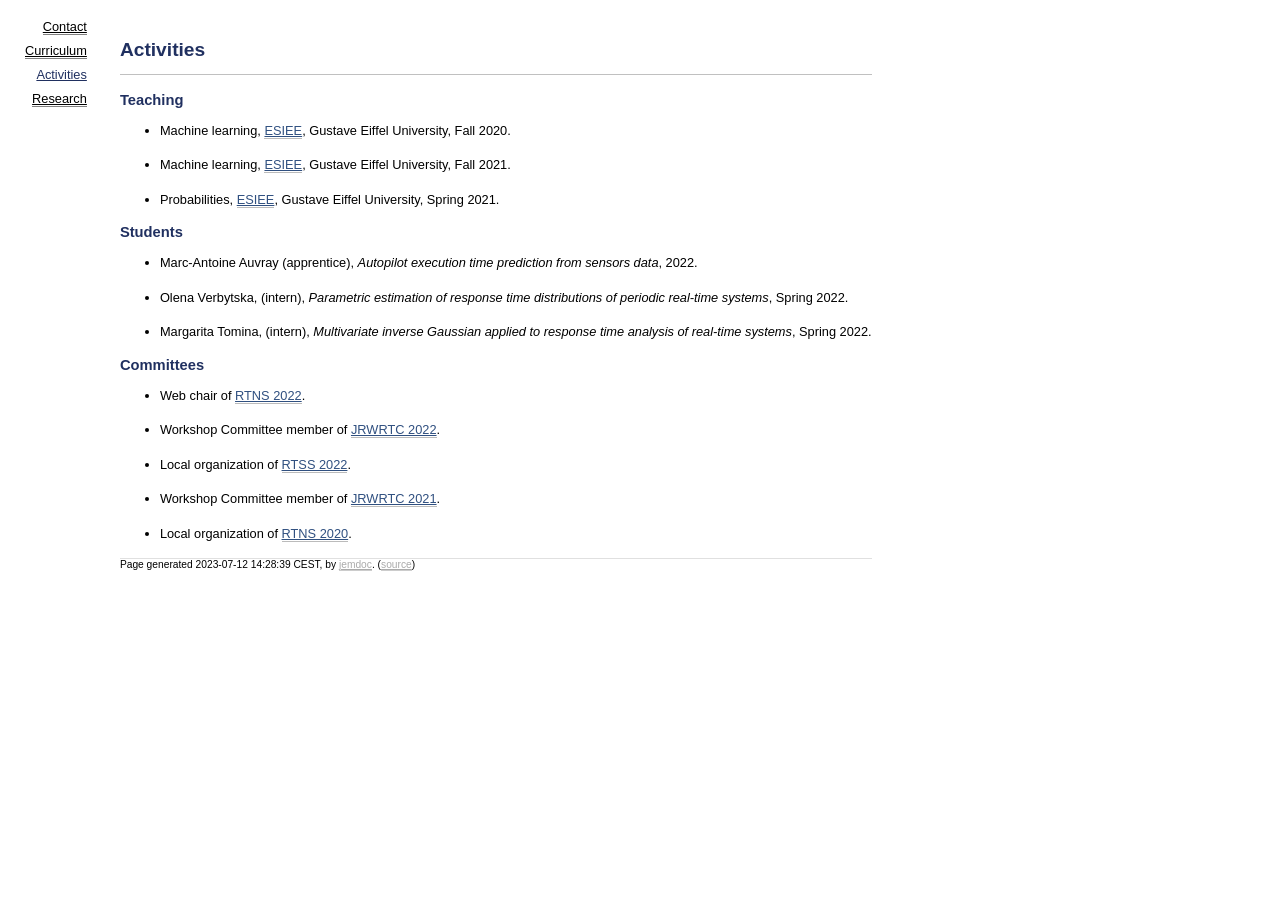
==== activities.html @ 69daa200 "init" ====
<!DOCTYPE html PUBLIC "-//W3C//DTD XHTML 1.1//EN"
  "http://www.w3.org/TR/xhtml11/DTD/xhtml11.dtd">
<html xmlns="http://www.w3.org/1999/xhtml" xml:lang="en">
<head>
   <style>
       img {
           pointer-events: none;
          -drag: none;
          user-select: none;
          -moz-user-select: none;
          -webkit-user-drag: none;
          -webkit-user-select: none;
          -ms-user-select: none;
       }
    </style>
<meta name="generator" content="jemdoc, see https://github.com/mengzili/jemdoc-python3" />
<meta http-equiv="Content-Type" content="text/html;charset=utf-8" />
<link rel="stylesheet" href="jemdoc.css" type="text/css" />
<link rel="stylesheet" href="css/jacob.css" type="text/css" />
<link rel="stylesheet" href="css/nolines.css" type="text/css" />
<link rel="stylesheet" href="css/exp.css" type="text/css" />
<title>Activities</title>
</head>
<body>
<table summary="Table for page layout." id="tlayout">
<tr valign="top">
<td id="layout-menu">
<div class="menu-item"><a href="index.html">Contact</a></div>
<div class="menu-item"><a href="cv.html">Curriculum</a></div>
<div class="menu-item"><a href="activities.html" class="current">Activities</a></div>
<div class="menu-item"><a href="research.html">Research</a></div>
</td>
<td id="layout-content">
<div id="toptitle">
<h1>Activities</h1>
</div>
<h2>Teaching</h2>
<ul>
<li><p>Machine learning, <a href="https://www.esiee.fr">ESIEE</a>, Gustave Eiffel University, Fall 2020.</p>
</li>
<li><p>Machine learning, <a href="https://www.esiee.fr">ESIEE</a>, Gustave Eiffel University, Fall 2021.</p>
</li>
<li><p>Probabilities, <a href="https://www.esiee.fr">ESIEE</a>, Gustave Eiffel University, Spring 2021.</p>
</li>
</ul>
<h2>Students</h2>
<ul>
<li><p>Marc-Antoine Auvray (apprentice), <b>Autopilot execution time prediction from sensors data</b>, 2022.</p>
</li>
<li><p>Olena Verbytska, (intern), <b>Parametric estimation of response time distributions of periodic real-time systems</b>, Spring 2022.</p>
</li>
<li><p>Margarita Tomina, (intern), <b>Multivariate inverse Gaussian applied to response time analysis of real-time systems</b>, Spring 2022.</p>
</li>
</ul>
<h2>Committees</h2>
<ul>
<li><p>Web chair of <a href="https://rtns2022.inria.fr">RTNS 2022</a>.</p>
</li>
<li><p>Workshop Committee member of <a href="https://rtns2021.univ-nantes.fr/jrwrtc/">JRWRTC 2022</a>.</p>
</li>
<li><p>Local organization of <a href="http://2022.rtss.org/">RTSS 2022</a>.</p>
</li>
<li><p>Workshop Committee member of <a href="https://rtns2021.univ-nantes.fr/jrwrtc/">JRWRTC 2021</a>.</p>
</li>
<li><p>Local organization of <a href="https://rtns2020.inria.fr/">RTNS 2020</a>.</p>
</li>
</ul>
<div id="footer">
<div id="footer-text">
Page generated 2023-07-12 14:28:39 CEST, by <a href="https://github.com/mengzili/jemdoc-python3">jemdoc</a>.
(<a href="activities.jemdoc">source</a>)
</div>
</div>
</td>
</tr>
</table>
</body>
</html>
---- css/jacob.css ----
/* Extra css file for personal jemdoc customizations. */
/* Copyright (C) Jacob Mattingley 2007. */

a, a > tt {
	color: #305080;
}
a:hover {
	border-bottom: 1px #305080 dotted;
}

div#toptitle {
	margin-bottom: 1.3em;
	border-bottom: 1px solid #c0c0c0;
}

h1, h2, h3, #layout-menu a.current:link, #layout-menu a.current:visited {
	color: #203060;
}

h1, h2, h3 {
	border-bottom: 1px solid #c0c0c0;
}

div#footer-text {
	padding-bottom: 0;
}

div.blocktitle {
	color: #203070;
}

div.blockcontent {
	border: 1px solid #c0c0c0;
}

div#footer-text {
    padding-bottom: 8px;
}
---- css/exp.css ----
body {
    font: 80% Verdana, sans-serif;
}

pre, tt {
    font-size: 110%;
}

tt {
    background: #ffffdd;
    color: #000050;
}

pre {
    color: black;
}

a {
    border-bottom: 1px solid #bbbbbb;
}

a:hover {
    border-bottom: 1px solid #bbbbbb;
}

h1 {
    font-size: 150%;
    border: none;
}

h2 {
    font-size: 115%;
    border: none;
}

h3 {
    font-size: 100%;
    border: none;
}


div.infoblock > div.blockcontent {
    background: #ffffdd;
}

div.blockcontent {
    padding-left: 10px;
    padding-right: 10px;
    padding-top: 6px;
    padding-bottom: 7px;
}

p {
    line-height: 1.5em;
	margin-bottom: 1.2em;
}

#layout-menu {
    padding-left: 15px;
    line-height: 1.7em;
    text-align: right;
    padding-top: 0.5em;
}

b {
    font-weight: normal;
}

p b {
    font-style: italic;
}


div.menu-item {
    padding-left: 0;
    text-indent: 0;
    padding-bottom: 2px;
}

#layout-menu a:link, #layout-menu a:visited, #layout-menu a:hover {
    color: black;
	border-bottom: 1px gray solid;
}

#layout-menu a.current:link, #layout-menu a.current:visited {
	border-bottom: none;
}

div#footer {
	border-top: 1px solid #e0e0e0;
    font-size: 80%;
    padding-bottom: 0;
}

div#footer a {
	color: #aaaaaa;
    border-bottom: 1px solid #cccccc;
}

#fwtitle div#toptitle {
	padding: 1.3em;
}


#layout-content {
    padding-top: 1.3em;
    padding-left: 30px;
    padding-right: 30px;
}
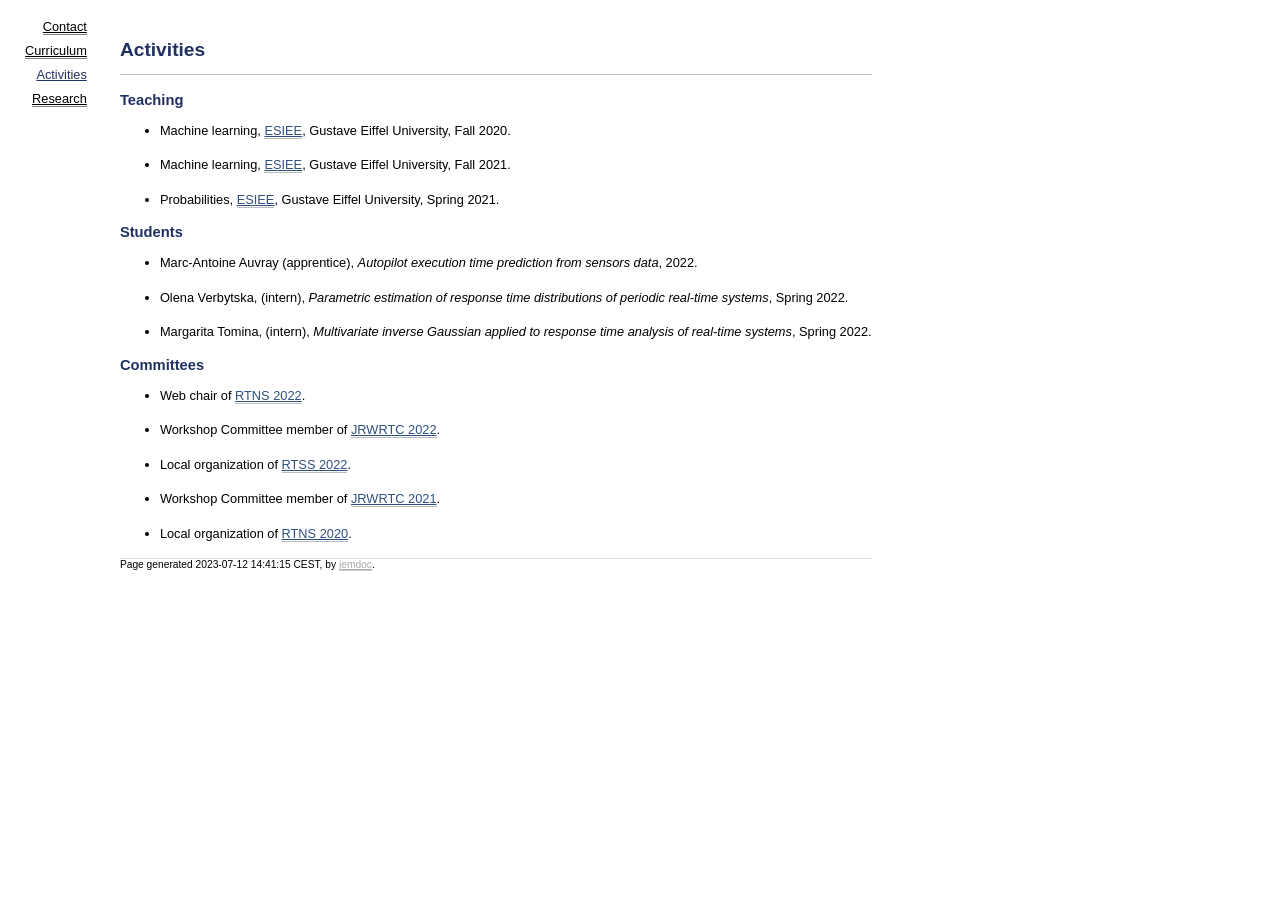
==== commit 227c12df: "delete source" ====
--- a/activities.html
+++ b/activities.html
@@ -67,8 +67,7 @@
 </ul>
 <div id="footer">
 <div id="footer-text">
-Page generated 2023-07-12 14:28:39 CEST, by <a href="https://github.com/mengzili/jemdoc-python3">jemdoc</a>.
-(<a href="activities.jemdoc">source</a>)
+Page generated 2023-07-12 14:41:15 CEST, by <a href="https://github.com/mengzili/jemdoc-python3">jemdoc</a>.
 </div>
 </div>
 </td>
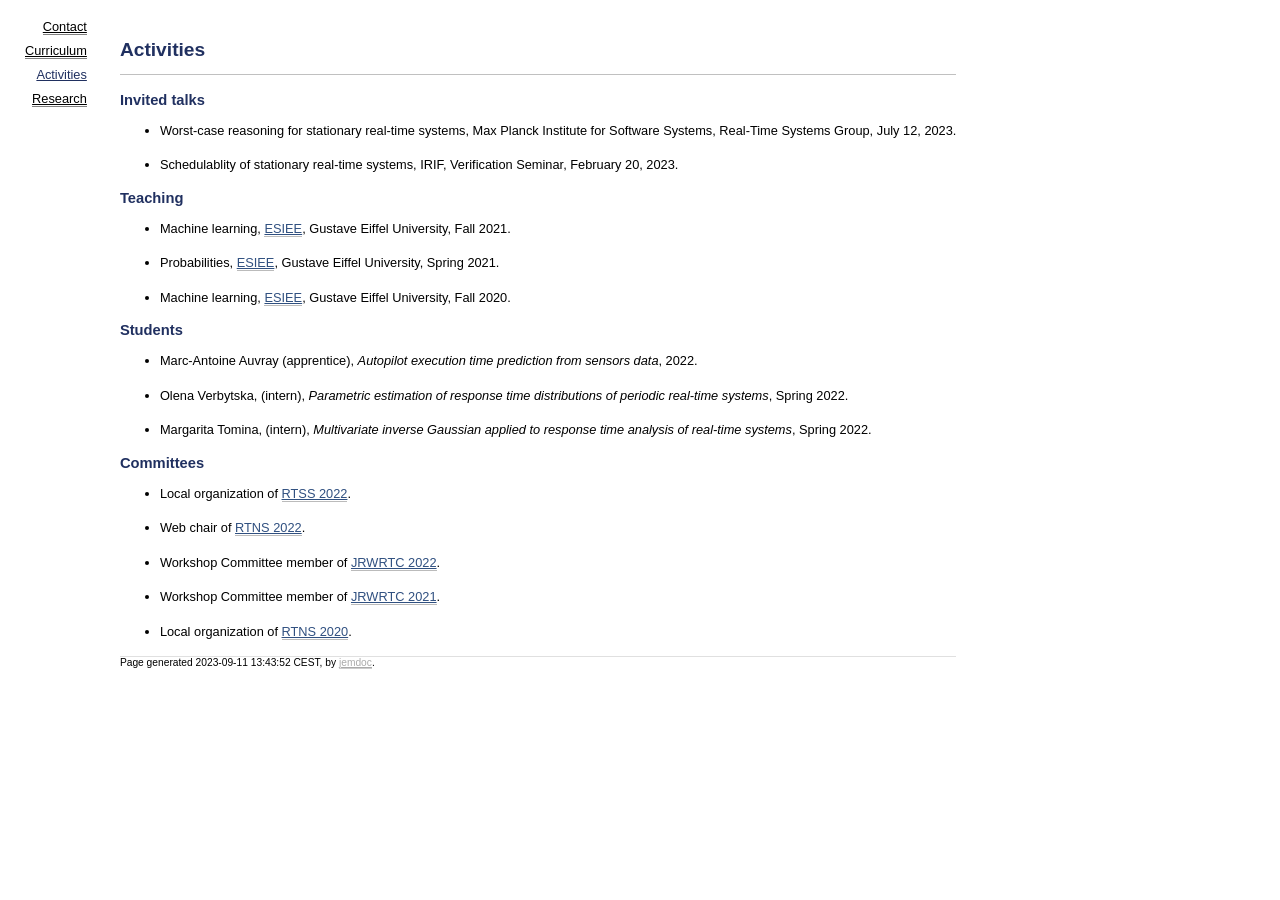
==== commit 8aab93ef: "talks" ====
--- a/activities.html
+++ b/activities.html
@@ -34,13 +34,20 @@
 <div id="toptitle">
 <h1>Activities</h1>
 </div>
+<h2>Invited talks</h2>
+<ul>
+<li><p>Worst-case reasoning for stationary real-time systems, Max Planck Institute for Software Systems, Real-Time Systems Group, July 12, 2023.</p>
+</li>
+<li><p>Schedulablity of stationary real-time systems, IRIF, Verification Seminar, February 20, 2023.</p>
+</li>
+</ul>
 <h2>Teaching</h2>
 <ul>
-<li><p>Machine learning, <a href="https://www.esiee.fr">ESIEE</a>, Gustave Eiffel University, Fall 2020.</p>
-</li>
 <li><p>Machine learning, <a href="https://www.esiee.fr">ESIEE</a>, Gustave Eiffel University, Fall 2021.</p>
 </li>
 <li><p>Probabilities, <a href="https://www.esiee.fr">ESIEE</a>, Gustave Eiffel University, Spring 2021.</p>
+</li>
+<li><p>Machine learning, <a href="https://www.esiee.fr">ESIEE</a>, Gustave Eiffel University, Fall 2020.</p>
 </li>
 </ul>
 <h2>Students</h2>
@@ -54,11 +61,11 @@
 </ul>
 <h2>Committees</h2>
 <ul>
+<li><p>Local organization of <a href="http://2022.rtss.org/">RTSS 2022</a>.</p>
+</li>
 <li><p>Web chair of <a href="https://rtns2022.inria.fr">RTNS 2022</a>.</p>
 </li>
 <li><p>Workshop Committee member of <a href="https://rtns2021.univ-nantes.fr/jrwrtc/">JRWRTC 2022</a>.</p>
-</li>
-<li><p>Local organization of <a href="http://2022.rtss.org/">RTSS 2022</a>.</p>
 </li>
 <li><p>Workshop Committee member of <a href="https://rtns2021.univ-nantes.fr/jrwrtc/">JRWRTC 2021</a>.</p>
 </li>
@@ -67,7 +74,7 @@
 </ul>
 <div id="footer">
 <div id="footer-text">
-Page generated 2023-07-12 14:41:15 CEST, by <a href="https://github.com/mengzili/jemdoc-python3">jemdoc</a>.
+Page generated 2023-09-11 13:43:52 CEST, by <a href="https://github.com/mengzili/jemdoc-python3">jemdoc</a>.
 </div>
 </div>
 </td>
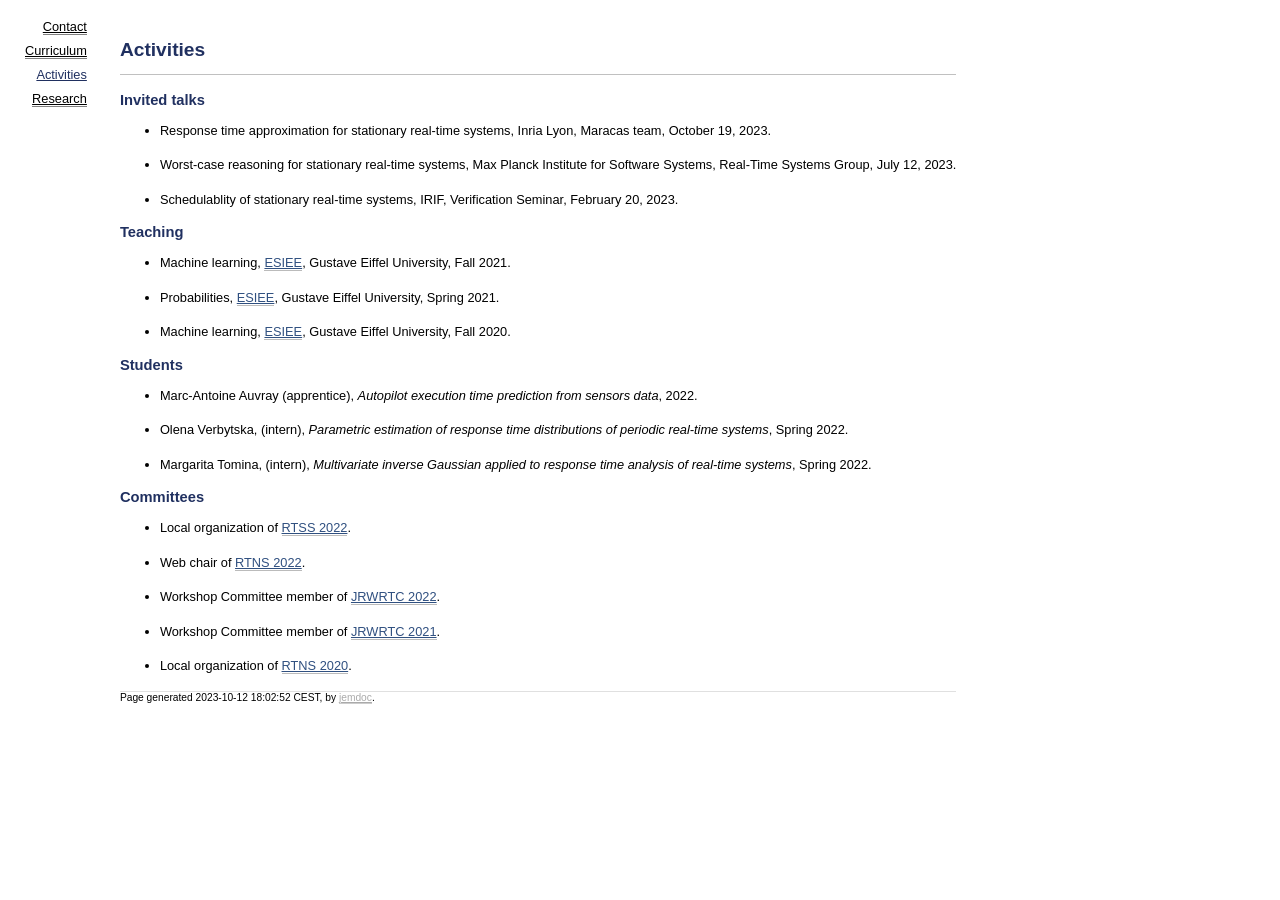
==== commit 7f4c500f: "lyon" ====
--- a/activities.html
+++ b/activities.html
@@ -36,6 +36,8 @@
 </div>
 <h2>Invited talks</h2>
 <ul>
+<li><p>Response time approximation for stationary real-time systems, Inria Lyon, Maracas team, October 19, 2023. </p>
+</li>
 <li><p>Worst-case reasoning for stationary real-time systems, Max Planck Institute for Software Systems, Real-Time Systems Group, July 12, 2023.</p>
 </li>
 <li><p>Schedulablity of stationary real-time systems, IRIF, Verification Seminar, February 20, 2023.</p>
@@ -74,7 +76,7 @@
 </ul>
 <div id="footer">
 <div id="footer-text">
-Page generated 2023-09-11 13:43:52 CEST, by <a href="https://github.com/mengzili/jemdoc-python3">jemdoc</a>.
+Page generated 2023-10-12 18:02:52 CEST, by <a href="https://github.com/mengzili/jemdoc-python3">jemdoc</a>.
 </div>
 </div>
 </td>
